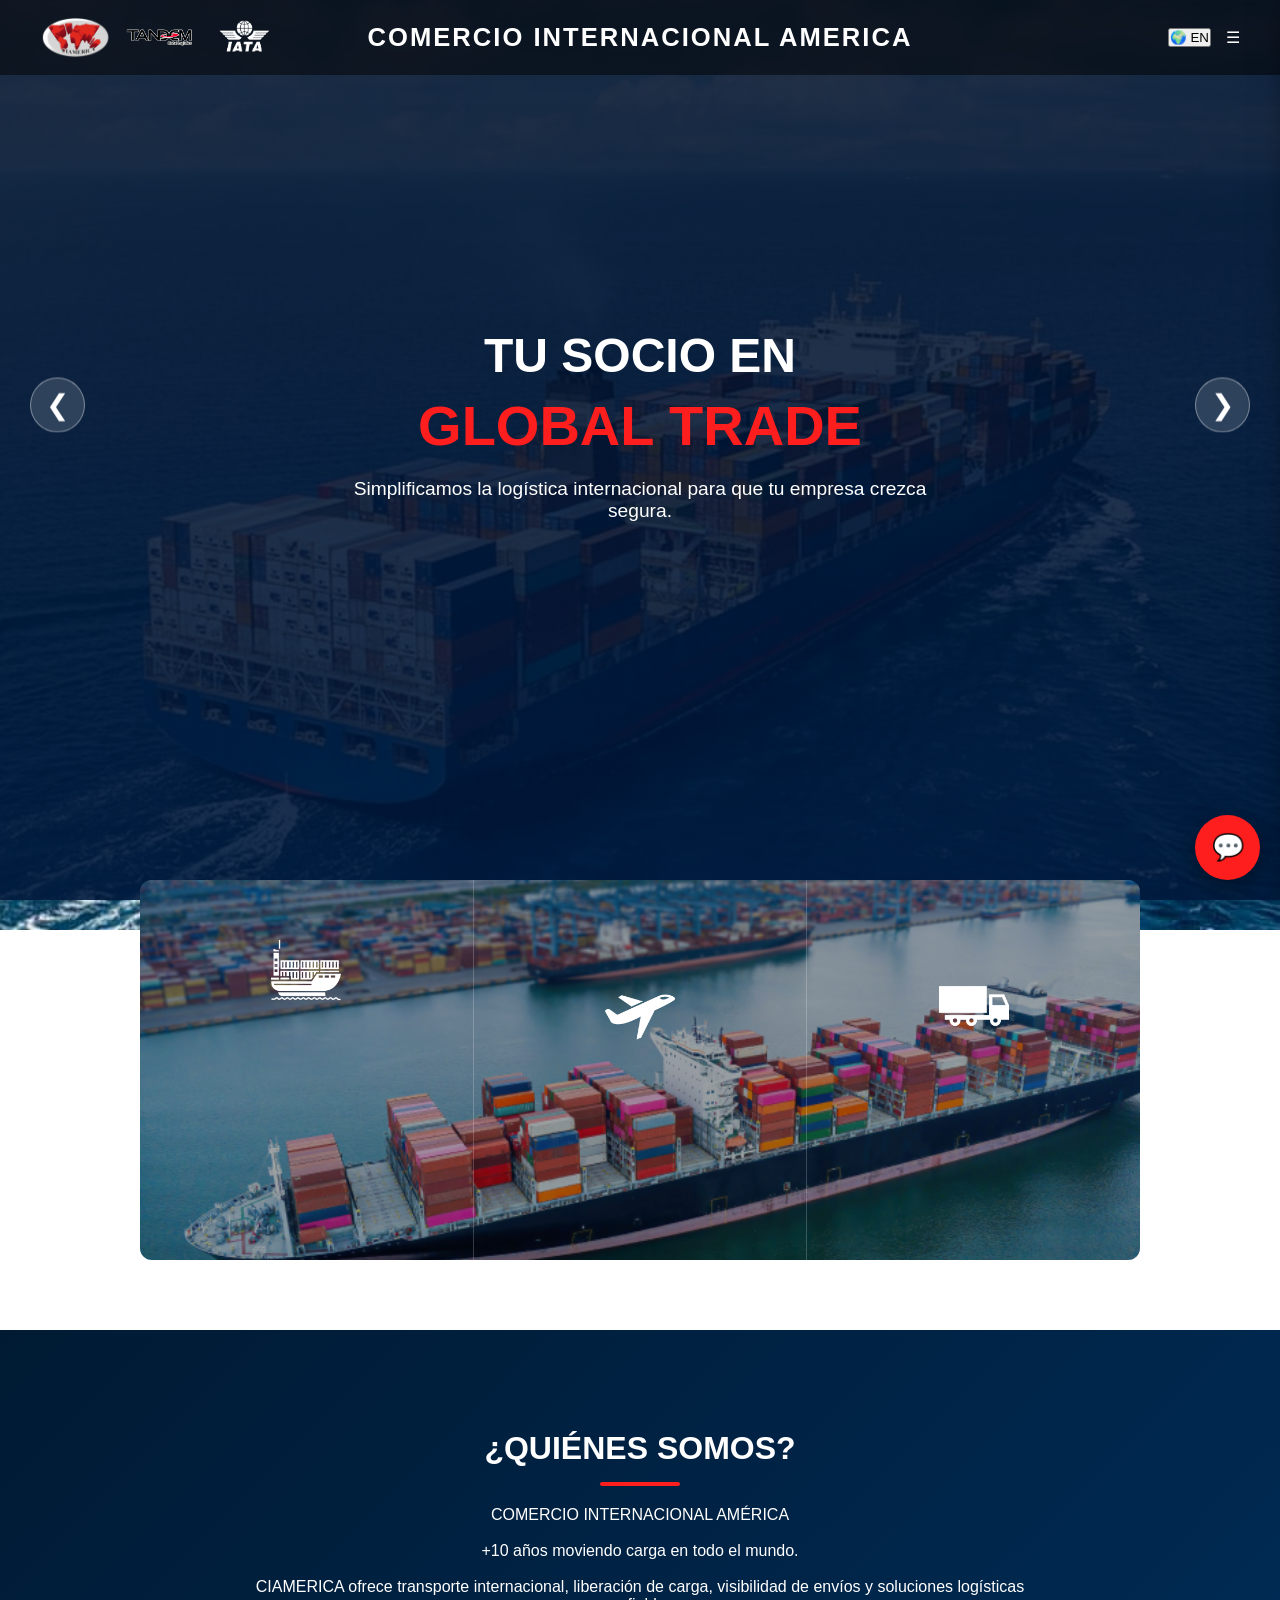
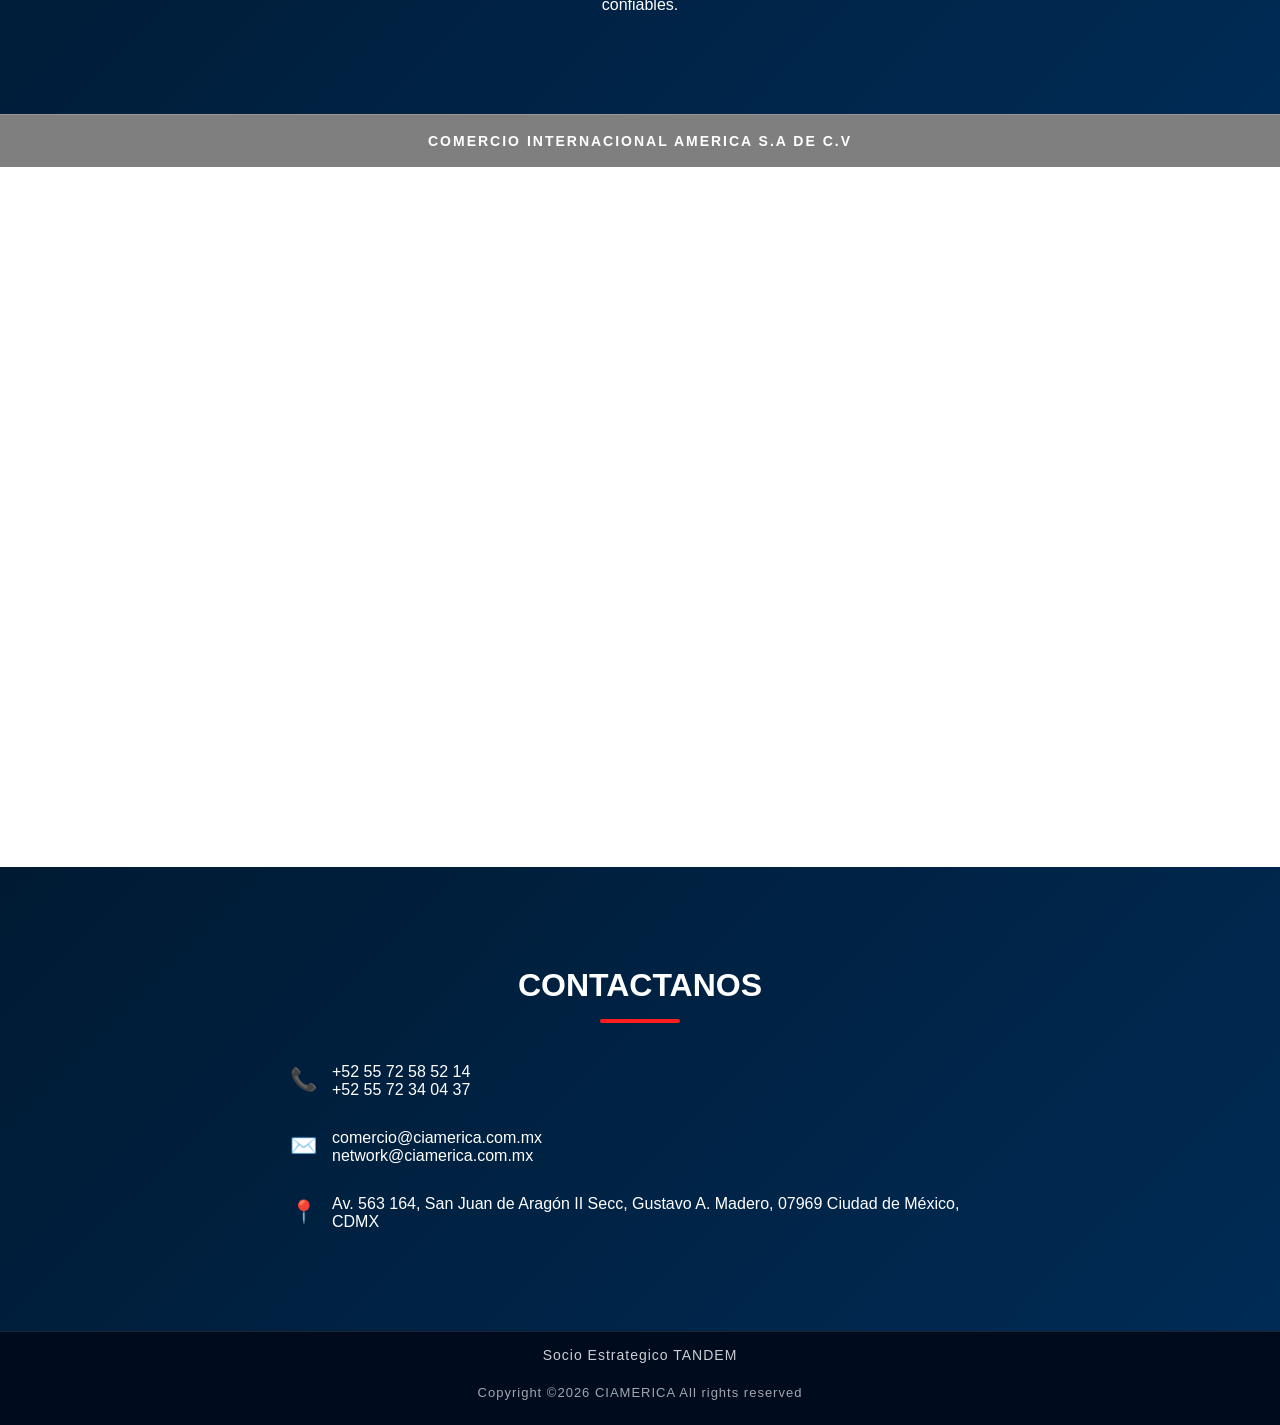
==== Propuesta/index.html @ 465402ac "Add files via upload" ====
<!DOCTYPE html>
<html lang="es">
<head>
    <meta charset="UTF-8">
    <meta name="viewport" content="width=device-width, initial-scale=1.0">
    <title>Comercio Internacional America</title>
    <link rel="stylesheet" href="style.css">
</head>
<body>
<div class="background-overlay"></div>
<!-- ===== NAVBAR ===== -->
<header>

    <!-- Logos izquierda -->
    <div class="logo-left">
        <div class="logo-item">
            <img src="LogoCiamerica.png" alt="Servicio 1">
        </div>

        <div class="logo-item">
            <img src="logoTandem.png" alt="Servicio 2">
        </div>

        <div class="logo-item">
            <img src="logoIATA.webp" alt="Servicio 3">
        </div>
    </div>

    <!-- Texto centrado -->
    <div class="logo-center">
       COMERCIO INTERNACIONAL AMERICA
    </div>

    <!-- Controles derecha -->
    <div class="header-controls">
        <button id="langBtn" class="lang-btn">🌍 EN</button>
        <div class="menu-toggle" id="menu-toggle">☰</div>
    </div>

</header>

<nav id="side-menu">
    <a href="index.html">Inicio</a>
    <a href="acerca.html">Acerca de Nosotros</a>
    <a href="servicios.html">Servicios</a>
    <a href="contacto.html">Contacto</a>
</nav>
<!-- ===== HERO / CARRUSEL ===== -->
<section id="inicio" class="carousel">
    <div class="slides">
        <div class="slide active">
            <h1>TU SOCIO EN</h1>
            <h2>GLOBAL TRADE</h2>
            <p>
               Simplificamos la logística internacional para que tu empresa crezca segura.
            </p>
        </div>

        <div class="slide">
            <h1>IMPORTA INTELIGENTE,</h1>
            <h2>NO DIFÍCIL.</h2>
            <p>
               La estrategia correcta ahorra tiempo y dinero.
            </p>
        </div>

        <div class="slide">
            <h1>
               EVITA ERRORES COSTOSOS
            </h1>
            <p>
               La mayoría de retrasos vienen por mala planeación.
            </p>
        </div>
    </div>
    <!-- Flechas -->
<button class="carousel-btn prev">❮</button>
<button class="carousel-btn next">❯</button>
</section>

<!-- ===== SERVICES ===== -->
<section id="services" class="services-section">

    <div class="services-bg" id="servicesBg"></div>

    <div class="services-overlay">
        <a href="servicios.html" class="service-link"></a>
        <div class="service-item" data-image="cargo boat image.jpg">
            <img src="Cargo boat.png" class="service-icon">
            <div class="service-content">
                <h3>TRANSPORTE MARÍTIMO</h3>
                <p>
                    Importación y exportación de contenedores completos y carga consolidada.
                    Oficinas en: Veracruz, Manzanillo, Lázaro Cárdenas, Altamira y Mazatlán.
                </p>
            </div>
        </div>

        <div class="service-item" data-image="plane image.jpg">
            <img src="plane.png" class="service-icon">
            <div class="service-content">
                <h3>TRANSPORTE AÉREO</h3>
                <p>Servicios de consolidación y vuelos directos.</p>
            </div>
        </div>

        <div class="service-item" data-image="Truck image 2.jpg">
            <img src="Truck.png" class="service-icon">
            <div class="service-content">
                <h3>TRANSPORTE TERRESTRE</h3>
                <p>
                    La mejor oferta de transporte terrestre de mercancías en carretera.
                </p>
            </div>
        </div>

    </div>
</section>


<!-- ===== ABOUT ===== -->
<section id="about" class="section">
    <h2>¿QUIÉNES SOMOS?</h2>
       <p>COMERCIO INTERNACIONAL AMÉRICA</p>
       <p><br>+10 años moviendo carga en todo el mundo.</p>
       <p><br>CIAMERICA ofrece transporte internacional, liberación de carga, visibilidad de envíos y soluciones logísticas confiables.</p>
</section>

<div class="about-bar">
    COMERCIO INTERNACIONAL AMERICA S.A DE C.V
</div>
<section class="full-image-section">
</section>
<!-- ===== CONTACT ===== -->
<section id="contact" class="section contact">

    <h2>CONTACTANOS</h2>

    <div class="contact-container">

        <div class="contact-item">
            <span class="contact-icon">📞</span>
            <div>
                <p>+52 55 72 58 52 14</p>
                <p>+52 55 72 34 04 37</p>
            </div>
        </div>

        <div class="contact-item">
            <span class="contact-icon">✉️</span>
            <div>
                <p>
                    <a href="mailto:comercio@ciamerica.com.mx">
                        comercio@ciamerica.com.mx
                    </a>
                </p>
                <p>
                    <a href="mailto:network@ciamerica.com.mx">
                        network@ciamerica.com.mx
                    </a>
                </p>
            </div>
        </div>

        <div class="contact-item">
            <span class="contact-icon">📍</span>
            <div>
                <a 
                  href="https://maps.app.goo.gl/Z7gscjPcgULHbHQM8"
                  target="_blank"
                >
                    Av. 563 164, San Juan de Aragón II Secc, Gustavo A. Madero, 07969 Ciudad de México, CDMX
                </a>
            </div>
        </div>

    </div>

</section>

<!-- BOTÓN PARA ABRIR CHAT -->
<button class="chat-toggle" type="button">
    💬
</button>

<!-- CHATBOT -->
<div class="chatbot" id="chatbot">

    <!-- HEADER -->
    <div class="chat-header">
        <div class="chat-avatar">C</div>

        <div class="chat-info">
            <strong>Asistente CIAMERICA</strong>
            <div class="chat-status">Atención por WhatsApp</div>
        </div>
    </div>

    <!-- MENSAJES -->
    <div class="chat-body" id="chat-body">

        <div class="message bot">
            Hola 👋 <br>
            Escríbenos tu consulta y un asesor de <strong>CIAMERICA</strong> te atenderá por WhatsApp.
            <div class="msg-time">Ahora</div>
        </div>

    </div>

    <!-- INPUT -->
    <div class="chat-footer">
        <input 
            type="text" 
            id="chat-input" 
            placeholder="Escribe tu mensaje..."
            autocomplete="off"
        >

        <button id="send-btn" type="button">
            ➤
        </button>
    </div>

</div>

<!-- SONIDO MENSAJE -->
<audio id="msg-sound">
    <source src="https://assets.mixkit.co/sfx/preview/mixkit-message-pop-alert-2354.mp3" type="audio/mpeg">
</audio>
<footer class="main-footer">
    <div class="footer-line"></div>

    <div class="footer-content">
        <p class="partner">Socio Estrategico TANDEM</p><br>
        <p class="copyright">Copyright ©2026 CIAMERICA All rights reserved</p>
    </div>

</footer>
<div id="google_translate_element" class="google-translate"></div>
<script>
function googleTranslateElementInit() {
    new google.translate.TranslateElement(
        {
            pageLanguage: 'es',
            includedLanguages: 'en',
            autoDisplay: false
        },
        'google_translate_element'
    );
}
</script>

<script src="https://translate.google.com/translate_a/element.js?cb=googleTranslateElementInit"></script>
<script src="script.js"></script>


</body>
</html>
---- Propuesta/style.css ----
/* ===============================
   RESET GLOBAL
=================================*/
* {
    margin: 0;
    padding: 0;
    box-sizing: border-box;
}

body {
    font-family: 'Segoe UI', sans-serif;
    background: url("images_contenedores.jpg") center/cover no-repeat fixed;
    color: white;
    overflow-x: hidden;
}

/* Overlay oscuro global */
.background-overlay {
    position: fixed;
    inset: 0;
    background: linear-gradient(
        rgba(0, 15, 40, 0.85),
        rgba(0, 25, 60, 0.9)
    );
    z-index: -1;
}

/* ===============================
   HEADER
=================================*/

header {
    position: fixed;
    width: 100%;
    height: 75px;
    padding: 0 40px;
    display: flex;
    align-items: center;
    justify-content: center;
    background: rgba(0,0,0,0.5);
    backdrop-filter: blur(8px);
    z-index: 1000;
}

/* Logo izquierda */
.logo-left {
    position: absolute;
    left: 40px;
    display: flex;
    align-items: center;
    gap: 15px;
}
.logo-item {
    width: 70px;
    height: 70px;
    display: flex;
    align-items: center;
    justify-content: center; /
}

.logo-item img {
    max-width: 100%;
    max-height: 100%;
    object-fit: contain;   /* mantiene proporción */
}
/* efecto sutil */
.logo-left img:hover {
    transform: scale(1.08);
}

/* Texto centrado */
.logo-center {
    font-size: 1.6rem; 
    font-weight: bold;
    letter-spacing: 2px;
}
/* Controles derecha */
.header-controls {
    position: absolute;
    right: 40px;
    display: flex;
    align-items: center;
    gap: 15px;
}

@media (max-width: 768px) {
    .logo-left img {
        height: 40px;
    }
}

/* ===============================
   RESPONSIVE HEADER
=================================*/

@media (max-width: 900px){

header{
    padding: 0 20px;
}

.logo-center{
    font-size: 1.1rem;
    text-align: center;
}

.logo-left{
    left: 15px;
}

.header-controls{
    right: 15px;
}

.logo-item{
    width: 45px;
    height: 45px;
}

}
/* ===============================
   SIDE MENU
=================================*/
#side-menu {
    position: fixed;
    top: 0;
    right: -300px;
    width: 280px;
    height: 100%;
    background: #001f3f;
    display: flex;
    flex-direction: column;
    padding: 80px 30px;
    transition: 0.4s ease;
    box-shadow: -10px 0 30px rgba(0,0,0,0.5);
    z-index: 2000;
}

#side-menu.active {
    right: 0;
}

#side-menu a {
    color: white;
    text-decoration: none;
    margin: 20px 0;
    font-size: 1.1rem;
}

@media (max-width: 768px) {
    .logo-left img {
        height: 40px;
    }
}

/* ===============================
   CARRUSEL
=================================*/
.carousel {
    position: relative;
    min-height: 90vh;
    display: flex;
    align-items: center;
    justify-content: center;
    text-align: center;
    padding: 120px 20px 80px;
}

.slides {
    position: relative;
    width: 100%;
    max-width: 1000px;
}

.slide {
    position: absolute;
    width: 100%;
    opacity: 0;
    transition: opacity 0.6s ease;
}

.slide.active {
    position: relative;
    opacity: 1;
    animation: textIn 0.8s ease;
}

.slide h1 {
    font-size: 3rem;
    margin-bottom: 10px;
}

.slide h2 {
    font-size: 3.5rem;
    color: #ff1e1e;
    margin-bottom: 20px;
}

.slide p {
    font-size: 1.2rem;
    max-width: 600px;
    margin: auto;
}

/* Flechas */
.carousel-btn {
    position: absolute;
    top: 50%;
    transform: translateY(-50%);
    width: 55px;
    height: 55px;
    border-radius: 50%;
    font-size: 28px;
    background: rgba(255,255,255,0.15);
    border: 1px solid rgba(255,255,255,0.4);
    color: white;
    cursor: pointer;
    backdrop-filter: blur(6px);
}

.carousel-btn.prev { left: 30px; }
.carousel-btn.next { right: 30px; }

@keyframes textIn {
    from { opacity: 0; transform: translateX(100px); }
    to { opacity: 1; transform: translateX(0); }
}
/* ===============================
   RESPONSIVE CAROUSEL
=================================*/

@media (max-width:768px){

.slide h1{
    font-size: 1.8rem;
}

.slide h2{
    font-size: 2.2rem;
}

.slide p{
    font-size: 1rem;
}

.carousel-btn{
    width:40px;
    height:40px;
    font-size:20px;
}

}
/* ===============================
   SERVICES
=================================*/
.services-section {
    position: relative;
    height: 380px;
    max-width: 1000px;
    margin: 70px auto;
    border-radius: 12px;
    overflow: hidden;
}

.services-bg {
    position: absolute;
    inset: 0;
    background-image: url('ImagenPrincipal.jpg');
    background-size: cover;
    background-position: center;
    z-index: 1;
}

.services-bg::after {
    content: "";
    position: absolute;
    inset: 0;
    background: rgba(0,0,0,0.35);
}

.services-overlay {
    position: relative;
    z-index: 2;
    display: flex;
    height: 100%;
}

.service-item {
    flex: 1;
    display: flex;
    flex-direction: column;
    justify-content: center;
    align-items: center;
    padding: 40px;
    text-align: center;
    cursor: pointer;
    border-right: 1px solid rgba(255,255,255,0.2);
    transition: background 0.4s ease;
}

.service-item:last-child {
    border-right: none;
}

.service-icon {
    width: 70px;
    transition: transform 0.4s ease;
}

.service-content {
    opacity: 0;
    transform: translateY(20px);
    transition: 0.5s ease;
    margin-top: 20px;
}

.service-item:hover {
    background: rgba(255,255,255,0.05);
}

.service-item:hover .service-icon {
    transform: scale(0.7);
}

.service-item:hover .service-content {
    opacity: 1;
    transform: translateY(0);
}
.services-bg {
    transition: opacity 0.4s ease;
}
.service-item h3 {
    margin-top: 15px;
    font-size: 1.2rem;
    letter-spacing: 1px;
}

.service-item p {
    font-size: 0.95rem;
    line-height: 1.6;
}

/* ===============================
   SERVICES RESPONSIVE
=================================*/

@media (max-width:768px){

.services-overlay{
    flex-direction: column;
}

.services-section{
    height: auto;
}

.service-item{
    border-right: none;
    border-bottom: 1px solid rgba(255,255,255,0.2);
    padding:30px;
}

.service-item:last-child{
    border-bottom:none;
}

}

/* ===============================
   SECCIONES GENERALES
=================================*/
.section {
    background: linear-gradient(135deg, #001a33, #002b55);
    text-align: center;
    padding: 100px 20px;
}

.section h2 {
    margin-bottom: 20px;
    font-size: 2rem;
}

.section p {
    max-width: 800px;
    margin: auto;
}
/* ===== ABOUT TITLE MEJORADO ===== */
#about h2::after {
    content: "";
    display: block;
    width: 80px;
    height: 4px;
    background: #ff1e1e;
    margin: 15px auto 0;
    border-radius: 2px;
}

/* Barra debajo de About */
.about-bar {
    width: 100%;
    padding: 18px 10px;
    text-align: center;
    font-size: 14px;
    letter-spacing: 2px;
    font-weight: 600;
    text-transform: uppercase;
    background: rgba(0,0,0,0.5);
    backdrop-filter: blur(8px);
    border-top: 1px solid rgba(255,255,255,0.2);
}

/* ===============================
   IMAGEN FULL
=================================*/
.full-image-section {
    width: 100%;
    height: 700px;
    background: url("BOTE FONDO.jpg") center/cover no-repeat;
}

/* ===============================
   CHATBOT
=================================*/
.chat-toggle {
    position: fixed;
    bottom: 20px;
    right: 20px;
    width: 65px;
    height: 65px;
    border-radius: 50%;
    background: #ff1e1e;
    border: none;
    font-size: 26px;
    color: white;
    cursor: pointer;
    box-shadow: 0 8px 25px rgba(0,0,0,0.4);
    z-index: 5000;
}

.chatbot {
    position: fixed;
    bottom: 100px;
    right: 20px;
    width: 340px;
    height: 480px;
    background: #002b55;
    border-radius: 20px;
    display: none;
    flex-direction: column;
    overflow: hidden;
    box-shadow: 0 15px 50px rgba(0,0,0,0.6);
    z-index: 5000;
}

.chatbot.active {
    display: flex;
}

.chat-header {
    background: #001f3f;
    padding: 15px;
    display: flex;
    gap: 10px;
    align-items: center;
}

.chat-avatar {
    background: #ff1e1e;
    width: 40px;
    height: 40px;
    border-radius: 50%;
    display: flex;
    align-items: center;
    justify-content: center;
    font-weight: bold;
}

.chat-body {
    flex: 1;
    padding: 15px;
    overflow-y: auto;
    display: flex;
    flex-direction: column;
    gap: 10px;
}

.message {
    max-width: 75%;
    padding: 10px 15px;
    border-radius: 15px;
    font-size: 14px;
}

.message.bot {
    background: #e6f2ff;
    color: #001f3f;
    align-self: flex-start;
}

.message.user {
    background: #ff1e1e;
    color: white;
    align-self: flex-end;
}

.chat-footer {
    display: flex;
    padding: 10px;
    background: #001f3f;
}

.chat-footer input {
    flex: 1;
    padding: 10px;
    border-radius: 20px;
    border: none;
}

.chat-footer button {
    background: #ff1e1e;
    border: none;
    margin-left: 10px;
    padding: 10px 15px;
    border-radius: 50%;
    color: white;
    cursor: pointer;
}

/* ===============================
   CHATBOT RESPONSIVE
=================================*/

@media (max-width:500px){

.chatbot{
    width:90%;
    right:5%;
    height:420px;
}

.chat-toggle{
    width:55px;
    height:55px;
}

}
/* ===== CONTACT SECTION ===== */
#contact h2::after {
    content: "";
    display: block;
    width: 80px;
    height: 4px;
    background: #ff1e1e;
    margin: 15px auto 0;
    border-radius: 2px;
}
.contact-container {
    margin-top: 40px;
    display: flex;
    flex-direction: column;
    gap: 30px;
    max-width: 700px;
    margin-left: auto;
    margin-right: auto;
}

.contact-item {
    display: flex;
    align-items: flex-start;
    gap: 15px;
    text-align: left;
}

.contact-icon {
    font-size: 22px;
    color: #ff1e1e;
    margin-top: 4px;
}

.contact-item a {
    color: white;
    text-decoration: none;
    transition: 0.3s ease;
}

.contact-item a:hover {
    color: #ff1e1e;
}
/* ===============================
   CONTACT RESPONSIVE
=================================*/

@media (max-width:600px){

.contact-item{
    flex-direction: column;
    gap:8px;
}

.contact-icon{
    font-size:18px;
}

}
/* ===============================
   FOOTER
=================================*/
.main-footer {
    width: 100%;
    background: #000b1e;
    text-align: center;
    font-size: 14px;
    letter-spacing: 1px;
}

.footer-content {
    padding: 20px 10px;
}

.main-footer {
    border-top: 1px solid rgba(255,255,255,0.1);
}

.footer-content {
    padding: 25px 10px;
    opacity: 0.8;
}

.goog-te-banner-frame.skiptranslate {
    display: none !important;
}

body {
    top: 0px !important;
}

.goog-te-banner-frame.skiptranslate {
    display: none !important;
}

body {
    top: 0px !important;
}

.footer-content{
    text-align: center;
    padding-top: 15px;
}

.partner{
    font-size: 14px;
    letter-spacing: 1px;
    margin-bottom: 6px;
}

.copyright{
    font-size: 13px;
    opacity: 0.8;
}

/* OCULTAR BARRA SUPERIOR */
.goog-te-banner-frame.skiptranslate {
    display: none !important;
}

/* EVITAR QUE BAJE EL BODY */
body {
    top: 0px !important;
}

/* OCULTAR SELECTOR INFERIOR */
#goog-gt-tt,
.goog-te-balloon-frame,
.goog-te-menu-frame {
    display: none !important;
}

/* OCULTAR WIDGET DE GOOGLE */
.goog-te-gadget {
    display: none !important;
}

/* OCULTAR LOGO GOOGLE */
.goog-logo-link {
    display: none !important;
}

/* ===============================
   PANTALLAS GRANDES
=================================*/

@media (min-width:1600px){

.slide h1{
    font-size:3.5rem;
}

.slide h2{
    font-size:4rem;
}

.slide p{
    font-size:1.3rem;
}

.services-section{
    max-width:1200px;
}

.section{
    padding:120px 20px;
}

}
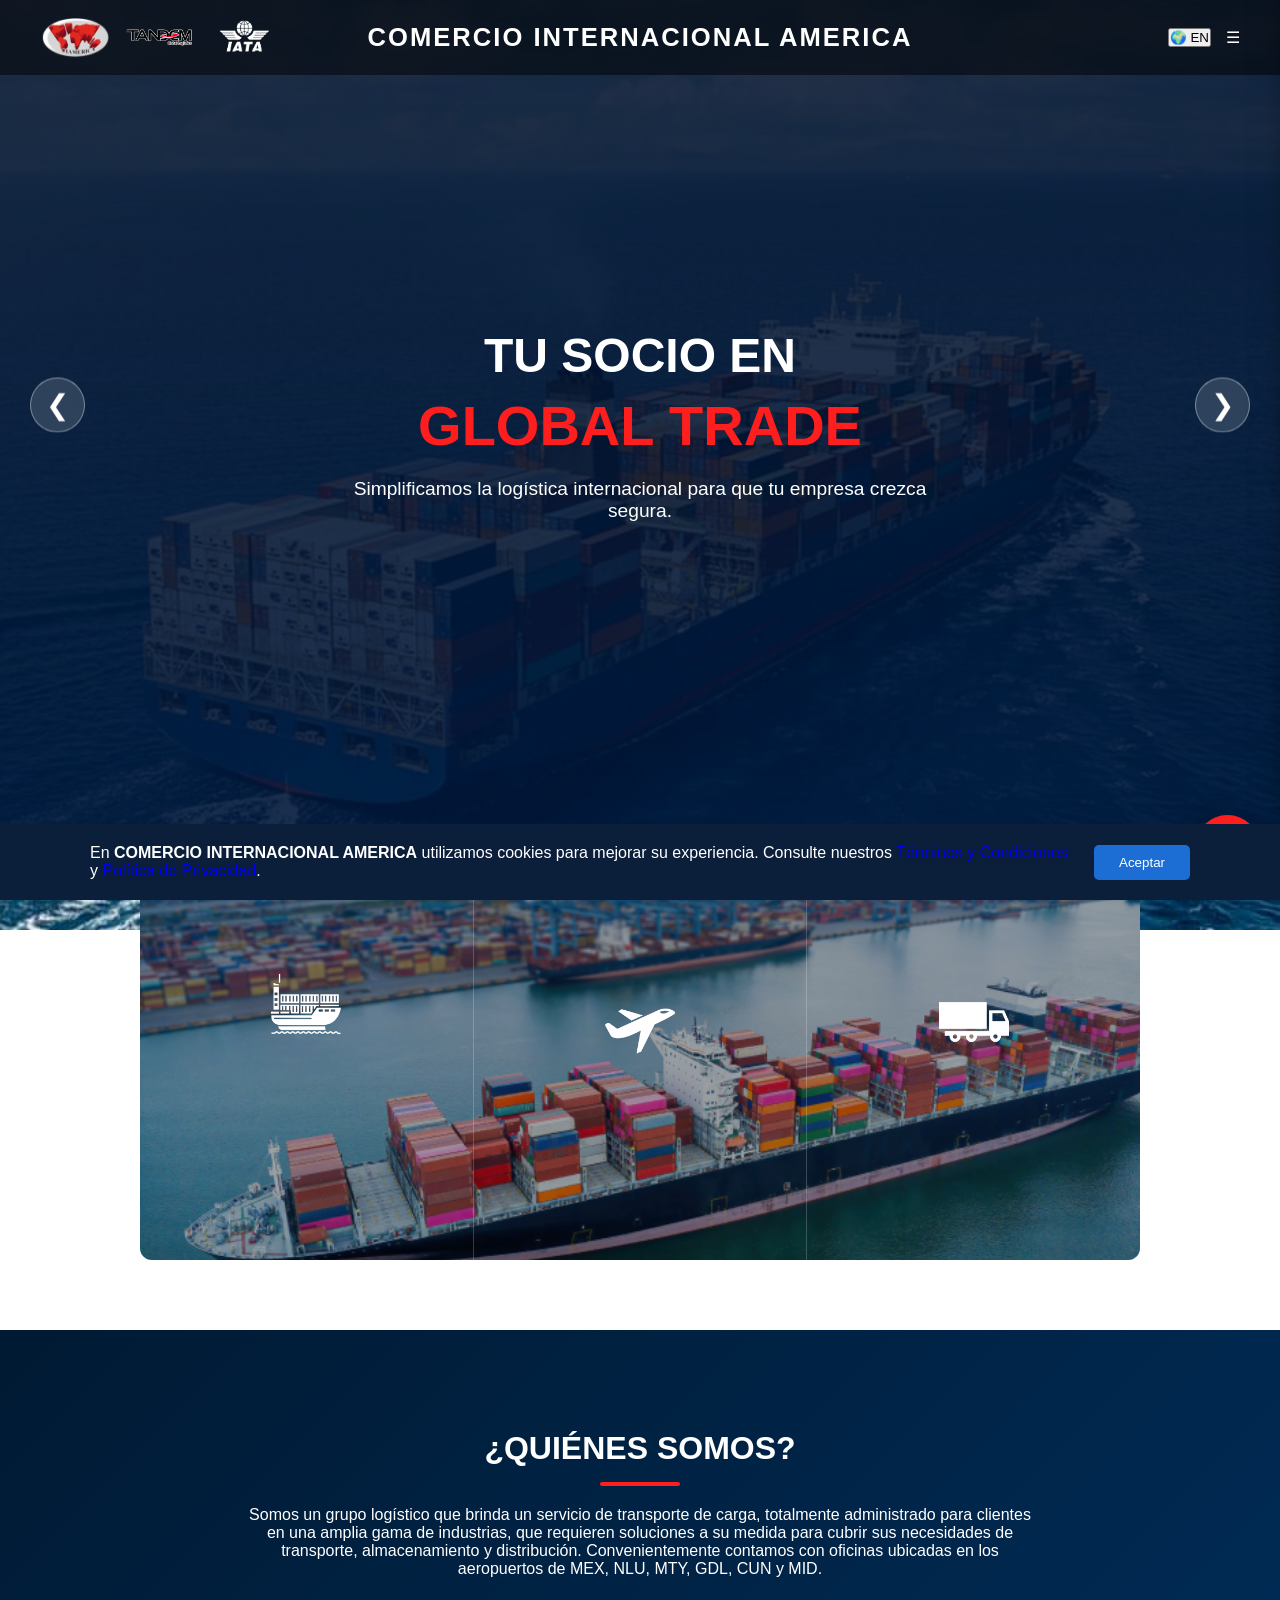
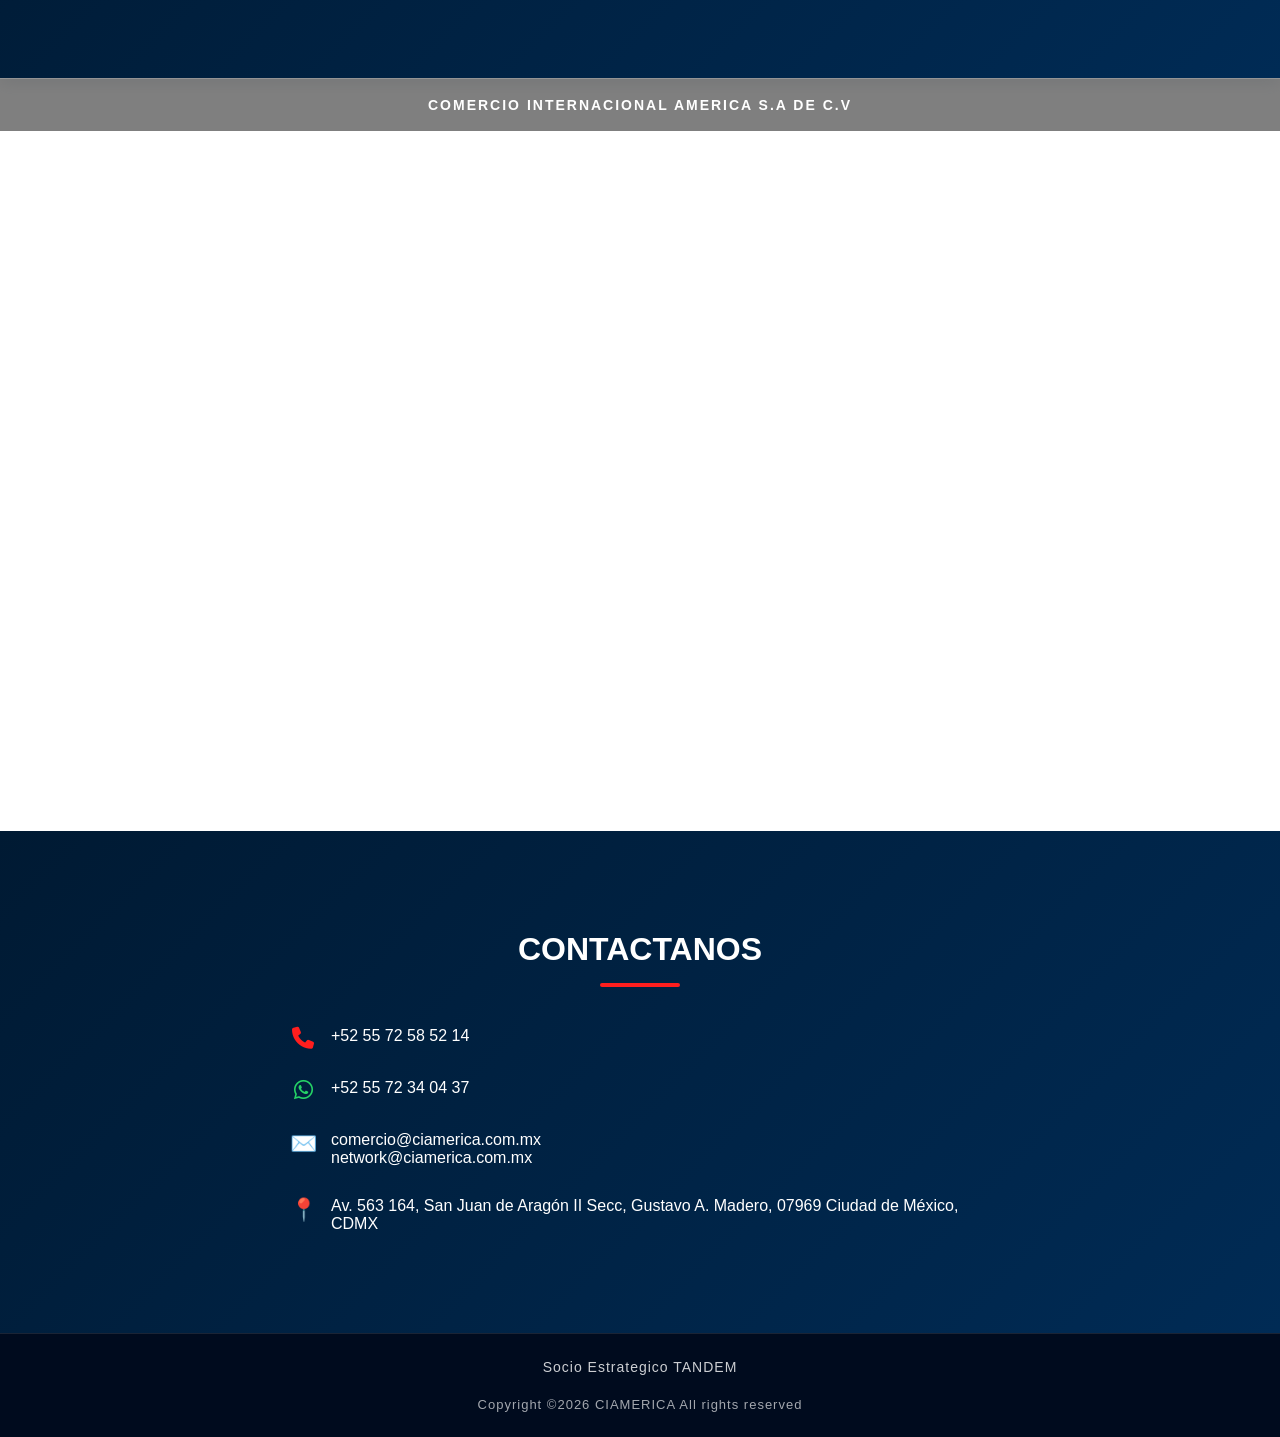
==== commit d25c8473: "Add files via upload" ====
--- a/Propuesta/index.html
+++ b/Propuesta/index.html
@@ -5,33 +5,34 @@
     <meta name="viewport" content="width=device-width, initial-scale=1.0">
     <title>Comercio Internacional America</title>
     <link rel="stylesheet" href="style.css">
+    <link rel="stylesheet" href="https://cdnjs.cloudflare.com/ajax/libs/font-awesome/6.5.0/css/all.min.css">
 </head>
 <body>
 <div class="background-overlay"></div>
 <!-- ===== NAVBAR ===== -->
 <header>
 
-    <!-- Logos izquierda -->
+    <!-- Logos -->
     <div class="logo-left">
         <div class="logo-item">
-            <img src="LogoCiamerica.png" alt="Servicio 1">
+            <img src="LogoCiamerica.png">
         </div>
 
         <div class="logo-item">
-            <img src="logoTandem.png" alt="Servicio 2">
+            <img src="logoTandem.png">
         </div>
 
         <div class="logo-item">
-            <img src="logoIATA.webp" alt="Servicio 3">
-        </div>
-    </div>
-
-    <!-- Texto centrado -->
+            <img src="logoIATA.webp">
+        </div>
+    </div>
+
+    <!-- Texto -->
     <div class="logo-center">
-       COMERCIO INTERNACIONAL AMERICA
-    </div>
-
-    <!-- Controles derecha -->
+        COMERCIO INTERNACIONAL AMERICA
+    </div>
+
+    <!-- Controles -->
     <div class="header-controls">
         <button id="langBtn" class="lang-btn">🌍 EN</button>
         <div class="menu-toggle" id="menu-toggle">☰</div>
@@ -45,6 +46,7 @@
     <a href="servicios.html">Servicios</a>
     <a href="contacto.html">Contacto</a>
 </nav>
+
 <!-- ===== HERO / CARRUSEL ===== -->
 <section id="inicio" class="carousel">
     <div class="slides">
@@ -121,9 +123,10 @@
 <!-- ===== ABOUT ===== -->
 <section id="about" class="section">
     <h2>¿QUIÉNES SOMOS?</h2>
-       <p>COMERCIO INTERNACIONAL AMÉRICA</p>
-       <p><br>+10 años moviendo carga en todo el mundo.</p>
-       <p><br>CIAMERICA ofrece transporte internacional, liberación de carga, visibilidad de envíos y soluciones logísticas confiables.</p>
+       <p>Somos un grupo logístico que brinda un servicio de transporte de carga, 
+        totalmente administrado para clientes en una amplia gama de industrias, 
+        que requieren soluciones a su medida para cubrir sus necesidades de transporte, 
+        almacenamiento y distribución. Convenientemente contamos con oficinas ubicadas en los aeropuertos de MEX, NLU, MTY, GDL, CUN y MID.</p>
 </section>
 
 <div class="about-bar">
@@ -134,48 +137,70 @@
 <!-- ===== CONTACT ===== -->
 <section id="contact" class="section contact">
 
-    <h2>CONTACTANOS</h2>
-
-    <div class="contact-container">
-
-        <div class="contact-item">
-            <span class="contact-icon">📞</span>
-            <div>
-                <p>+52 55 72 58 52 14</p>
-                <p>+52 55 72 34 04 37</p>
-            </div>
-        </div>
-
-        <div class="contact-item">
-            <span class="contact-icon">✉️</span>
-            <div>
-                <p>
-                    <a href="mailto:comercio@ciamerica.com.mx">
-                        comercio@ciamerica.com.mx
-                    </a>
-                </p>
-                <p>
-                    <a href="mailto:network@ciamerica.com.mx">
-                        network@ciamerica.com.mx
-                    </a>
-                </p>
-            </div>
-        </div>
-
-        <div class="contact-item">
-            <span class="contact-icon">📍</span>
-            <div>
-                <a 
-                  href="https://maps.app.goo.gl/Z7gscjPcgULHbHQM8"
-                  target="_blank"
-                >
-                    Av. 563 164, San Juan de Aragón II Secc, Gustavo A. Madero, 07969 Ciudad de México, CDMX
+<h2>CONTACTANOS</h2>
+
+<div class="contact-container notranslate">
+
+    <!-- TELEFONO -->
+    <div class="contact-item">
+        <span class="contact-icon">
+            <i class="fa-solid fa-phone"></i>
+        </span>
+
+        <div>
+            <p>+52 55 72 58 52 14</p>
+        </div>
+    </div>
+
+
+    <!-- WHATSAPP -->
+    <div class="contact-item">
+        <span class="contact-icon">
+            <i class="fa-brands fa-whatsapp" style="color:#25D366;"></i>
+        </span>
+
+        <div>
+            <p>
+                <a href="https://wa.me/525572340437" target="_blank">
+                    +52 55 72 34 04 37
                 </a>
-            </div>
-        </div>
-
-    </div>
-
+            </p>
+        </div>
+    </div>
+
+    <div class="contact-item">
+        <span class="contact-icon">✉️</span>
+
+        <div>
+            <p>
+                <a href="mailto:comercio@ciamerica.com.mx">
+                    comercio@ciamerica.com.mx
+                </a>
+            </p>
+
+            <p>
+                <a href="mailto:network@ciamerica.com.mx">
+                    network@ciamerica.com.mx
+                </a>
+            </p>
+        </div>
+    </div>
+
+
+    <div class="contact-item">
+        <span class="contact-icon">📍</span>
+
+        <div>
+            <a 
+              href="https://maps.app.goo.gl/Z7gscjPcgULHbHQM8"
+              target="_blank"
+            >
+                Av. 563 164, San Juan de Aragón II Secc, Gustavo A. Madero, 07969 Ciudad de México, CDMX
+            </a>
+        </div>
+    </div>
+
+</div>
 </section>
 
 <!-- BOTÓN PARA ABRIR CHAT -->
@@ -236,6 +261,92 @@
     </div>
 
 </footer>
+<!-- AVISO DE PRIVACIDAD -->
+<div id="privacy-banner">
+  <div class="privacy-content">
+    <p>
+      En <strong>COMERCIO INTERNACIONAL AMERICA</strong> utilizamos cookies para mejorar su experiencia.
+      Consulte nuestros 
+      <a href="#" onclick="openModal('terms')">Términos y Condiciones</a> y 
+      <a href="#" onclick="openModal('privacy')">Política de Privacidad</a>.
+    </p>
+
+    <button id="acceptPrivacy">Aceptar</button>
+  </div>
+</div>
+
+
+<!-- MODAL -->
+<div id="modalOverlay">
+  <div class="modalBox">
+    <span class="closeModal" onclick="closeModal()">✕</span>
+
+    <div id="termsContent" class="modalContent">
+      <h2>Términos y Condiciones</h2>
+      <p>
+      El uso de este sitio web implica la aceptación de los presentes términos.
+      COMERCIO INTERNACIONAL AMERICA proporciona información relacionada con
+      servicios de comercio internacional, asesoría logística y operaciones
+      comerciales.
+      </p>
+
+      <p>
+      El usuario se compromete a utilizar este sitio de forma responsable,
+      respetando las leyes aplicables y sin realizar actividades que puedan
+      afectar la integridad del sistema.
+      </p>
+    </div>
+
+    <div id="privacyContent" class="modalContent">
+      <h2>Política de Privacidad</h2>
+      <p>
+      COMERCIO INTERNACIONAL AMERICA respeta la privacidad de sus usuarios.
+      La información recopilada se utiliza únicamente para mejorar la
+      experiencia de navegación y brindar información sobre nuestros servicios.
+      </p>
+
+      <p>
+      No compartimos datos personales con terceros sin consentimiento,
+      excepto cuando sea requerido por ley.
+      </p>
+    </div>
+
+  </div>
+</div>
+
+<script>
+
+if (!localStorage.getItem("privacyAccepted")) {
+  document.getElementById("privacy-banner").style.display = "flex";
+}
+
+document.getElementById("acceptPrivacy").onclick = function () {
+  localStorage.setItem("privacyAccepted", "true");
+  document.getElementById("privacy-banner").style.display = "none";
+};
+
+function openModal(type){
+
+  document.getElementById("modalOverlay").style.display="flex";
+
+  if(type==="terms"){
+    document.getElementById("termsContent").style.display="block";
+    document.getElementById("privacyContent").style.display="none";
+  }
+
+  if(type==="privacy"){
+    document.getElementById("privacyContent").style.display="block";
+    document.getElementById("termsContent").style.display="none";
+  }
+
+}
+
+function closeModal(){
+  document.getElementById("modalOverlay").style.display="none";
+}
+
+</script>
+
 <div id="google_translate_element" class="google-translate"></div>
 <script>
 function googleTranslateElementInit() {
--- a/Propuesta/style.css
+++ b/Propuesta/style.css
@@ -1,421 +1,453 @@
 /* ===============================
    RESET GLOBAL
 =================================*/
-* {
-    margin: 0;
-    padding: 0;
-    box-sizing: border-box;
-}
-
-body {
-    font-family: 'Segoe UI', sans-serif;
-    background: url("images_contenedores.jpg") center/cover no-repeat fixed;
-    color: white;
-    overflow-x: hidden;
-}
-
-/* Overlay oscuro global */
-.background-overlay {
-    position: fixed;
-    inset: 0;
-    background: linear-gradient(
-        rgba(0, 15, 40, 0.85),
-        rgba(0, 25, 60, 0.9)
-    );
-    z-index: -1;
+*{
+margin:0;
+padding:0;
+box-sizing:border-box;
+}
+
+body{
+font-family:'Segoe UI',sans-serif;
+background:url("images_contenedores.jpg") center/cover no-repeat fixed;
+color:white;
+overflow-x:hidden;
+top:0 !important;
+}
+
+img{
+max-width:100%;
+height:auto;
+}
+
+/* Overlay fondo */
+
+.background-overlay{
+position:fixed;
+inset:0;
+background:linear-gradient(
+rgba(0,15,40,0.85),
+rgba(0,25,60,0.9)
+);
+z-index:-1;
 }
 
 /* ===============================
    HEADER
 =================================*/
 
-header {
-    position: fixed;
-    width: 100%;
-    height: 75px;
-    padding: 0 40px;
-    display: flex;
-    align-items: center;
-    justify-content: center;
-    background: rgba(0,0,0,0.5);
-    backdrop-filter: blur(8px);
-    z-index: 1000;
-}
-
-/* Logo izquierda */
-.logo-left {
-    position: absolute;
-    left: 40px;
-    display: flex;
-    align-items: center;
-    gap: 15px;
-}
-.logo-item {
-    width: 70px;
-    height: 70px;
-    display: flex;
-    align-items: center;
-    justify-content: center; /
-}
-
-.logo-item img {
-    max-width: 100%;
-    max-height: 100%;
-    object-fit: contain;   /* mantiene proporción */
-}
-/* efecto sutil */
-.logo-left img:hover {
-    transform: scale(1.08);
-}
-
-/* Texto centrado */
-.logo-center {
-    font-size: 1.6rem; 
-    font-weight: bold;
-    letter-spacing: 2px;
-}
-/* Controles derecha */
-.header-controls {
-    position: absolute;
-    right: 40px;
-    display: flex;
-    align-items: center;
-    gap: 15px;
-}
-
-@media (max-width: 768px) {
-    .logo-left img {
-        height: 40px;
-    }
-}
-
-/* ===============================
-   RESPONSIVE HEADER
-=================================*/
-
-@media (max-width: 900px){
-
 header{
-    padding: 0 20px;
-}
+position:fixed;
+width:100%;
+height:75px;
+padding:0 40px;
+display:flex;
+align-items:center;
+justify-content:center;
+background:rgba(0,0,0,0.5);
+backdrop-filter:blur(8px);
+z-index:1000;
+}
+
+/* logos */
+
+.logo-left{
+position:absolute;
+left:40px;
+display:flex;
+align-items:center;
+gap:15px;
+}
+
+.logo-item{
+width:70px;
+height:70px;
+display:flex;
+align-items:center;
+justify-content:center;
+}
+
+.logo-item img{
+max-width:100%;
+max-height:100%;
+object-fit:contain;
+}
+
+.logo-left img:hover{
+transform:scale(1.08);
+}
+
+/* texto */
 
 .logo-center{
-    font-size: 1.1rem;
-    text-align: center;
-}
-
-.logo-left{
-    left: 15px;
-}
+font-size:1.6rem;
+font-weight:bold;
+letter-spacing:2px;
+}
+
+/* controles */
 
 .header-controls{
-    right: 15px;
-}
-
-.logo-item{
-    width: 45px;
-    height: 45px;
-}
-
-}
+position:absolute;
+right:40px;
+display:flex;
+align-items:center;
+gap:15px;
+}
+
 /* ===============================
    SIDE MENU
 =================================*/
-#side-menu {
-    position: fixed;
-    top: 0;
-    right: -300px;
-    width: 280px;
-    height: 100%;
-    background: #001f3f;
-    display: flex;
-    flex-direction: column;
-    padding: 80px 30px;
-    transition: 0.4s ease;
-    box-shadow: -10px 0 30px rgba(0,0,0,0.5);
-    z-index: 2000;
-}
-
-#side-menu.active {
-    right: 0;
-}
-
-#side-menu a {
-    color: white;
-    text-decoration: none;
-    margin: 20px 0;
-    font-size: 1.1rem;
-}
-
-@media (max-width: 768px) {
-    .logo-left img {
-        height: 40px;
-    }
-}
-
-/* ===============================
-   CARRUSEL
-=================================*/
-.carousel {
-    position: relative;
-    min-height: 90vh;
-    display: flex;
-    align-items: center;
-    justify-content: center;
-    text-align: center;
-    padding: 120px 20px 80px;
-}
-
-.slides {
-    position: relative;
-    width: 100%;
-    max-width: 1000px;
-}
-
-.slide {
-    position: absolute;
-    width: 100%;
-    opacity: 0;
-    transition: opacity 0.6s ease;
-}
-
-.slide.active {
-    position: relative;
-    opacity: 1;
-    animation: textIn 0.8s ease;
-}
-
-.slide h1 {
-    font-size: 3rem;
-    margin-bottom: 10px;
-}
-
-.slide h2 {
-    font-size: 3.5rem;
-    color: #ff1e1e;
-    margin-bottom: 20px;
-}
-
-.slide p {
-    font-size: 1.2rem;
-    max-width: 600px;
-    margin: auto;
-}
-
-/* Flechas */
-.carousel-btn {
-    position: absolute;
-    top: 50%;
-    transform: translateY(-50%);
-    width: 55px;
-    height: 55px;
-    border-radius: 50%;
-    font-size: 28px;
-    background: rgba(255,255,255,0.15);
-    border: 1px solid rgba(255,255,255,0.4);
-    color: white;
-    cursor: pointer;
-    backdrop-filter: blur(6px);
-}
-
-.carousel-btn.prev { left: 30px; }
-.carousel-btn.next { right: 30px; }
-
-@keyframes textIn {
-    from { opacity: 0; transform: translateX(100px); }
-    to { opacity: 1; transform: translateX(0); }
-}
-/* ===============================
-   RESPONSIVE CAROUSEL
-=================================*/
-
-@media (max-width:768px){
+
+#side-menu{
+position:fixed;
+top:0;
+right:-300px;
+width:280px;
+height:100%;
+background:#001f3f;
+display:flex;
+flex-direction:column;
+padding:80px 30px;
+transition:.4s;
+box-shadow:-10px 0 30px rgba(0,0,0,.5);
+z-index:2000;
+}
+
+#side-menu.active{
+right:0;
+}
+
+#side-menu a{
+color:white;
+text-decoration:none;
+margin:20px 0;
+font-size:1.1rem;
+}
+
+/* ===============================
+   CAROUSEL
+=================================*/
+
+.carousel{
+position:relative;
+min-height:90vh;
+display:flex;
+align-items:center;
+justify-content:center;
+text-align:center;
+padding:120px 20px 80px;
+}
+
+.slides{
+position:relative;
+width:100%;
+max-width:1000px;
+}
+
+.slide{
+position:absolute;
+width:100%;
+opacity:0;
+transition:.6s;
+}
+
+.slide.active{
+position:relative;
+opacity:1;
+animation:textIn .8s ease;
+}
 
 .slide h1{
-    font-size: 1.8rem;
+font-size:3rem;
+margin-bottom:10px;
 }
 
 .slide h2{
-    font-size: 2.2rem;
+font-size:3.5rem;
+color:#ff1e1e;
+margin-bottom:20px;
 }
 
 .slide p{
-    font-size: 1rem;
-}
+font-size:1.2rem;
+max-width:600px;
+margin:auto;
+}
+
+/* flechas */
 
 .carousel-btn{
-    width:40px;
-    height:40px;
-    font-size:20px;
-}
-
-}
+position:absolute;
+top:50%;
+transform:translateY(-50%);
+width:55px;
+height:55px;
+border-radius:50%;
+font-size:28px;
+background:rgba(255,255,255,.15);
+border:1px solid rgba(255,255,255,.4);
+color:white;
+cursor:pointer;
+backdrop-filter:blur(6px);
+}
+
+.carousel-btn.prev{left:30px;}
+.carousel-btn.next{right:30px;}
+
+@keyframes textIn{
+from{opacity:0;transform:translateX(100px);}
+to{opacity:1;transform:translateX(0);}
+}
+
+/* responsive */
+
+@media(max-width:768px){
+
+.slide h1{font-size:1.8rem;}
+.slide h2{font-size:2.2rem;}
+.slide p{font-size:1rem;}
+
+.carousel-btn{
+width:40px;
+height:40px;
+font-size:20px;
+}
+
+}
+
 /* ===============================
    SERVICES
 =================================*/
-.services-section {
-    position: relative;
-    height: 380px;
-    max-width: 1000px;
-    margin: 70px auto;
-    border-radius: 12px;
-    overflow: hidden;
-}
-
-.services-bg {
-    position: absolute;
-    inset: 0;
-    background-image: url('ImagenPrincipal.jpg');
-    background-size: cover;
-    background-position: center;
-    z-index: 1;
-}
-
-.services-bg::after {
-    content: "";
-    position: absolute;
-    inset: 0;
-    background: rgba(0,0,0,0.35);
-}
-
-.services-overlay {
-    position: relative;
-    z-index: 2;
-    display: flex;
-    height: 100%;
-}
-
-.service-item {
-    flex: 1;
-    display: flex;
-    flex-direction: column;
-    justify-content: center;
-    align-items: center;
-    padding: 40px;
-    text-align: center;
-    cursor: pointer;
-    border-right: 1px solid rgba(255,255,255,0.2);
-    transition: background 0.4s ease;
-}
-
-.service-item:last-child {
-    border-right: none;
-}
-
-.service-icon {
-    width: 70px;
-    transition: transform 0.4s ease;
-}
-
-.service-content {
-    opacity: 0;
-    transform: translateY(20px);
-    transition: 0.5s ease;
-    margin-top: 20px;
-}
-
-.service-item:hover {
-    background: rgba(255,255,255,0.05);
-}
-
-.service-item:hover .service-icon {
-    transform: scale(0.7);
-}
-
-.service-item:hover .service-content {
-    opacity: 1;
-    transform: translateY(0);
-}
-.services-bg {
-    transition: opacity 0.4s ease;
-}
-.service-item h3 {
-    margin-top: 15px;
-    font-size: 1.2rem;
-    letter-spacing: 1px;
-}
-
-.service-item p {
-    font-size: 0.95rem;
-    line-height: 1.6;
-}
-
-/* ===============================
-   SERVICES RESPONSIVE
-=================================*/
-
-@media (max-width:768px){
+
+.services-section{
+position:relative;
+height:380px;
+max-width:1000px;
+margin:70px auto;
+border-radius:12px;
+overflow:hidden;
+}
+
+.services-bg{
+position:absolute;
+inset:0;
+background:url("ImagenPrincipal.jpg") center/cover;
+}
+
+.services-bg::after{
+content:"";
+position:absolute;
+inset:0;
+background:rgba(0,0,0,.35);
+}
 
 .services-overlay{
-    flex-direction: column;
+position:relative;
+z-index:2;
+display:flex;
+height:100%;
+}
+
+.service-item{
+flex:1;
+display:flex;
+flex-direction:column;
+justify-content:center;
+align-items:center;
+padding:40px;
+text-align:center;
+cursor:pointer;
+border-right:1px solid rgba(255,255,255,.2);
+transition:.2s;
+}
+
+.service-item:last-child{
+border-right:none;
+}
+
+.service-icon{
+width:70px;
+transition:.4s;
+}
+
+.service-content{
+opacity:0;
+transform:translateY(20px);
+transition:.2s;
+margin-top:20px;
+}
+
+.service-item:hover{
+background:rgba(255,255,255,.05);
+}
+
+.service-item:hover .service-icon{
+transform:scale(.7);
+}
+
+.service-item:hover .service-content{
+opacity:1;
+transform:translateY(0);
+}
+
+/* responsive */
+
+@media(max-width:768px){
+
+.services-overlay{
+flex-direction:column;
 }
 
 .services-section{
-    height: auto;
+height:auto;
 }
 
 .service-item{
-    border-right: none;
-    border-bottom: 1px solid rgba(255,255,255,0.2);
-    padding:30px;
-}
-
-.service-item:last-child{
-    border-bottom:none;
-}
-
-}
-
-/* ===============================
-   SECCIONES GENERALES
-=================================*/
-.section {
-    background: linear-gradient(135deg, #001a33, #002b55);
-    text-align: center;
-    padding: 100px 20px;
-}
-
-.section h2 {
-    margin-bottom: 20px;
-    font-size: 2rem;
-}
-
-.section p {
-    max-width: 800px;
-    margin: auto;
-}
-/* ===== ABOUT TITLE MEJORADO ===== */
-#about h2::after {
-    content: "";
-    display: block;
-    width: 80px;
-    height: 4px;
-    background: #ff1e1e;
-    margin: 15px auto 0;
-    border-radius: 2px;
-}
-
-/* Barra debajo de About */
-.about-bar {
-    width: 100%;
-    padding: 18px 10px;
-    text-align: center;
-    font-size: 14px;
-    letter-spacing: 2px;
-    font-weight: 600;
-    text-transform: uppercase;
-    background: rgba(0,0,0,0.5);
-    backdrop-filter: blur(8px);
-    border-top: 1px solid rgba(255,255,255,0.2);
+border-right:none;
+border-bottom:1px solid rgba(255,255,255,.2);
+padding:30px;
+}
+
+}
+
+/* ===============================
+   SECCIONES
+=================================*/
+
+.section{
+background:linear-gradient(135deg,#001a33,#002b55);
+text-align:center;
+padding:100px 20px;
+}
+
+.section h2{
+margin-bottom:20px;
+font-size:2rem;
+}
+
+.section p{
+max-width:800px;
+margin:auto;
+}
+
+/* línea roja */
+
+#about h2::after,
+#contact h2::after{
+content:"";
+display:block;
+width:80px;
+height:4px;
+background:#ff1e1e;
+margin:15px auto 0;
+border-radius:2px;
+}
+
+/* ===============================
+   ABOUT
+=================================*/
+
+.about-bar{
+width:100%;
+padding:18px 10px;
+text-align:center;
+font-size:14px;
+letter-spacing:2px;
+font-weight:600;
+background:rgba(0,0,0,.5);
+backdrop-filter:blur(8px);
+border-top:1px solid rgba(255,255,255,.2);
 }
 
 /* ===============================
    IMAGEN FULL
 =================================*/
-.full-image-section {
-    width: 100%;
-    height: 700px;
-    background: url("BOTE FONDO.jpg") center/cover no-repeat;
+
+.full-image-section{
+width:100%;
+height:700px;
+background:url("BOTE FONDO.jpg") center/cover no-repeat;
+}
+
+@media(max-width:768px){
+
+.full-image-section{
+height:40vh;
+background-position:center;
+}
+
+}
+
+/* ===============================
+   CONTACT
+=================================*/
+
+.contact-container{
+margin-top:40px;
+display:flex;
+flex-direction:column;
+gap:30px;
+max-width:700px;
+margin-left:auto;
+margin-right:auto;
+}
+
+.contact-item{
+display:flex;
+align-items:flex-start;
+gap:15px;
+text-align:left;
+}
+
+.contact-icon{
+font-size:22px;
+color:#ff1e1e;
+display:flex;
+align-items:center;
+justify-content:center;
+width:26px;
+min-width:26px;
+}
+
+.contact-icon i{
+font-size:22px;
+line-height:1;
+}
+
+.contact-item a{
+color:white;
+text-decoration:none;
+transition:.3s;
+}
+
+.contact-item a:hover{
+color:#ff1e1e;
+}
+
+.contact-item a i{
+font-size:20px;
+margin-right:6px;
+vertical-align:left;
+}
+
+/* ===============================
+   MAPA
+=================================*/
+
+.map-container{
+margin-top:50px;
+width:100%;
+height:350px;
+border-radius:12px;
+overflow:hidden;
+box-shadow:0 20px 40px rgba(0,0,0,.4);
+}
+
+.map-container iframe{
+width:100%;
+height:100%;
+border:0;
 }
 
 /* ===============================
@@ -544,171 +576,291 @@
 }
 
 }
-/* ===== CONTACT SECTION ===== */
-#contact h2::after {
-    content: "";
-    display: block;
-    width: 80px;
-    height: 4px;
-    background: #ff1e1e;
-    margin: 15px auto 0;
-    border-radius: 2px;
-}
-.contact-container {
-    margin-top: 40px;
-    display: flex;
-    flex-direction: column;
-    gap: 30px;
-    max-width: 700px;
-    margin-left: auto;
-    margin-right: auto;
-}
-
-.contact-item {
-    display: flex;
-    align-items: flex-start;
-    gap: 15px;
-    text-align: left;
-}
-
-.contact-icon {
-    font-size: 22px;
-    color: #ff1e1e;
-    margin-top: 4px;
-}
-
-.contact-item a {
-    color: white;
-    text-decoration: none;
-    transition: 0.3s ease;
-}
-
-.contact-item a:hover {
-    color: #ff1e1e;
-}
-/* ===============================
-   CONTACT RESPONSIVE
-=================================*/
-
-@media (max-width:600px){
-
-.contact-item{
-    flex-direction: column;
-    gap:8px;
-}
-
-.contact-icon{
-    font-size:18px;
-}
-
-}
+
 /* ===============================
    FOOTER
 =================================*/
-.main-footer {
-    width: 100%;
-    background: #000b1e;
-    text-align: center;
-    font-size: 14px;
-    letter-spacing: 1px;
-}
-
-.footer-content {
-    padding: 20px 10px;
-}
-
-.main-footer {
-    border-top: 1px solid rgba(255,255,255,0.1);
-}
-
-.footer-content {
-    padding: 25px 10px;
-    opacity: 0.8;
-}
-
-.goog-te-banner-frame.skiptranslate {
-    display: none !important;
-}
-
-body {
-    top: 0px !important;
-}
-
-.goog-te-banner-frame.skiptranslate {
-    display: none !important;
-}
-
-body {
-    top: 0px !important;
+
+.main-footer{
+width:100%;
+background:#000b1e;
+text-align:center;
+font-size:14px;
+letter-spacing:1px;
+border-top:1px solid rgba(255,255,255,.1);
 }
 
 .footer-content{
-    text-align: center;
-    padding-top: 15px;
+padding:25px 10px;
+opacity:.8;
 }
 
 .partner{
-    font-size: 14px;
-    letter-spacing: 1px;
-    margin-bottom: 6px;
+font-size:14px;
+margin-bottom:6px;
 }
 
 .copyright{
-    font-size: 13px;
-    opacity: 0.8;
-}
-
-/* OCULTAR BARRA SUPERIOR */
-.goog-te-banner-frame.skiptranslate {
-    display: none !important;
-}
-
-/* EVITAR QUE BAJE EL BODY */
-body {
-    top: 0px !important;
-}
-
-/* OCULTAR SELECTOR INFERIOR */
+font-size:13px;
+opacity:.8;
+}
+
+/* ===============================
+   OCULTAR GOOGLE TRANSLATE
+=================================*/
+
+.goog-te-banner-frame.skiptranslate,
+.goog-te-gadget,
+.goog-logo-link,
 #goog-gt-tt,
 .goog-te-balloon-frame,
-.goog-te-menu-frame {
-    display: none !important;
-}
-
-/* OCULTAR WIDGET DE GOOGLE */
-.goog-te-gadget {
-    display: none !important;
-}
-
-/* OCULTAR LOGO GOOGLE */
-.goog-logo-link {
-    display: none !important;
+.goog-te-menu-frame{
+display:none !important;
 }
 
 /* ===============================
    PANTALLAS GRANDES
 =================================*/
 
-@media (min-width:1600px){
-
-.slide h1{
-    font-size:3.5rem;
-}
-
-.slide h2{
-    font-size:4rem;
-}
-
-.slide p{
-    font-size:1.3rem;
-}
+@media(min-width:1600px){
+
+.slide h1{font-size:3.5rem;}
+.slide h2{font-size:4rem;}
+.slide p{font-size:1.3rem;}
 
 .services-section{
-    max-width:1200px;
+max-width:1200px;
 }
 
 .section{
-    padding:120px 20px;
+padding:120px 20px;
+}
+
+}
+
+/* ===============================
+   HEADER
+=================================*/
+
+header{
+position:fixed;
+width:100%;
+height:75px;
+padding:0 40px;
+display:flex;
+align-items:center;
+justify-content:center;
+background:rgba(0,0,0,0.5);
+backdrop-filter:blur(8px);
+z-index:1000;
+}
+
+/* logos */
+
+.logo-left{
+position:absolute;
+left:40px;
+display:flex;
+align-items:center;
+gap:15px;
+}
+
+.logo-item{
+width:70px;
+height:70px;
+display:flex;
+align-items:center;
+justify-content:center;
+}
+
+.logo-item img{
+max-width:100%;
+max-height:100%;
+object-fit:contain;
+}
+
+.logo-left img:hover{
+transform:scale(1.08);
+}
+
+/* texto */
+
+.logo-center{
+font-size:1.6rem;
+font-weight:bold;
+letter-spacing:2px;
+}
+
+/* controles */
+
+.header-controls{
+position:absolute;
+right:40px;
+display:flex;
+align-items:center;
+gap:15px;
+}
+
+/* ===============================
+HEADER FIX DEFINITIVO MOBILE
+=================================*/
+
+@media (max-width: 768px) {
+    header {
+        display: flex;
+        flex-wrap: wrap; 
+        align-items: center;
+        /* Esto fuerza a que los elementos se peguen a los bordes y el centro */
+        justify-content: space-between; 
+        padding: 10px 15px;
+        height: auto;
+    }
+
+/* IDIOMA */
+
+.header-controls{
+position:static !important;
+order:1;
+width:33%;
+display:flex;
+justify-content:flex-start;
+}
+
+header{
+position:relative;
+}
+
+    /* 2. LOGOS (Centro exacto) */
+    .logo-left {
+        flex: 1; /* Ocupa 1/3 del espacio */
+        display: flex;
+        justify-content: center;
+        align-items: center;
+        gap: 8px;
+        order: 2;
+        position: static !important;
+    }
+
+    /* 3. MENÚ (Derecha del todo) */
+.menu-toggle {
+    cursor: pointer;
+}
+
+    /* 4. TEXTO DEBAJO */
+    .logo-center {
+        width: 100%; /* Toma todo el ancho para bajar */
+        text-align: center;
+        order: 4;
+        margin-top: 15px;
+        font-size: 0.85rem;
+        letter-spacing: 1px;
+    }
+
+    /* Ajuste de logos para que no se amontonen */
+    .logo-left img {
+        height: 26px !important; 
+        width: auto;
+        object-fit: contain;
+    }
+}
+
+/* ===============================
+   AVISO PRIVACIDAD
+================================ */
+
+/* BANNER */
+
+#privacy-banner{
+position:fixed;
+bottom:0;
+left:0;
+width:100%;
+background:#0b1f3a;
+color:white;
+display:none;
+justify-content:center;
+padding:20px;
+z-index:9999;
+}
+
+.privacy-content{
+max-width:1100px;
+display:flex;
+justify-content:space-between;
+align-items:center;
+gap:20px;
+}
+
+#acceptPrivacy{
+background:#1c6ed5;
+border:none;
+padding:10px 25px;
+color:white;
+border-radius:5px;
+cursor:pointer;
+}
+
+
+/* MODAL */
+
+#modalOverlay{
+position:fixed;
+top:0;
+left:0;
+width:100%;
+height:100%;
+background:rgba(0,0,0,0.7);
+display:none;
+justify-content:center;
+align-items:center;
+z-index:10000;
+}
+
+.modalBox{
+background:#0b1f3a;
+color:white;
+width:80%;
+max-width:700px;
+padding:30px;
+border-radius:10px;
+max-height:80vh;
+overflow-y:auto;
+position:relative;
+box-shadow:0 10px 30px rgba(0,0,0,0.6);
+}
+
+
+.closeModal{
+position:absolute;
+right:15px;
+top:10px;
+font-size:22px;
+cursor:pointer;
+}
+
+.modalContent{
+display:none;
+}
+
+.modalContent h2{
+margin-bottom:15px;
+color:#ffffff;
+}
+
+@media (max-width:768px){
+
+.privacy-content{
+flex-direction:column;
+text-align:center;
+}
+
+.modalBox{
+width:90%;
+padding:20px;
+}
+
+#acceptPrivacy{
+width:100%;
 }
 
 }
